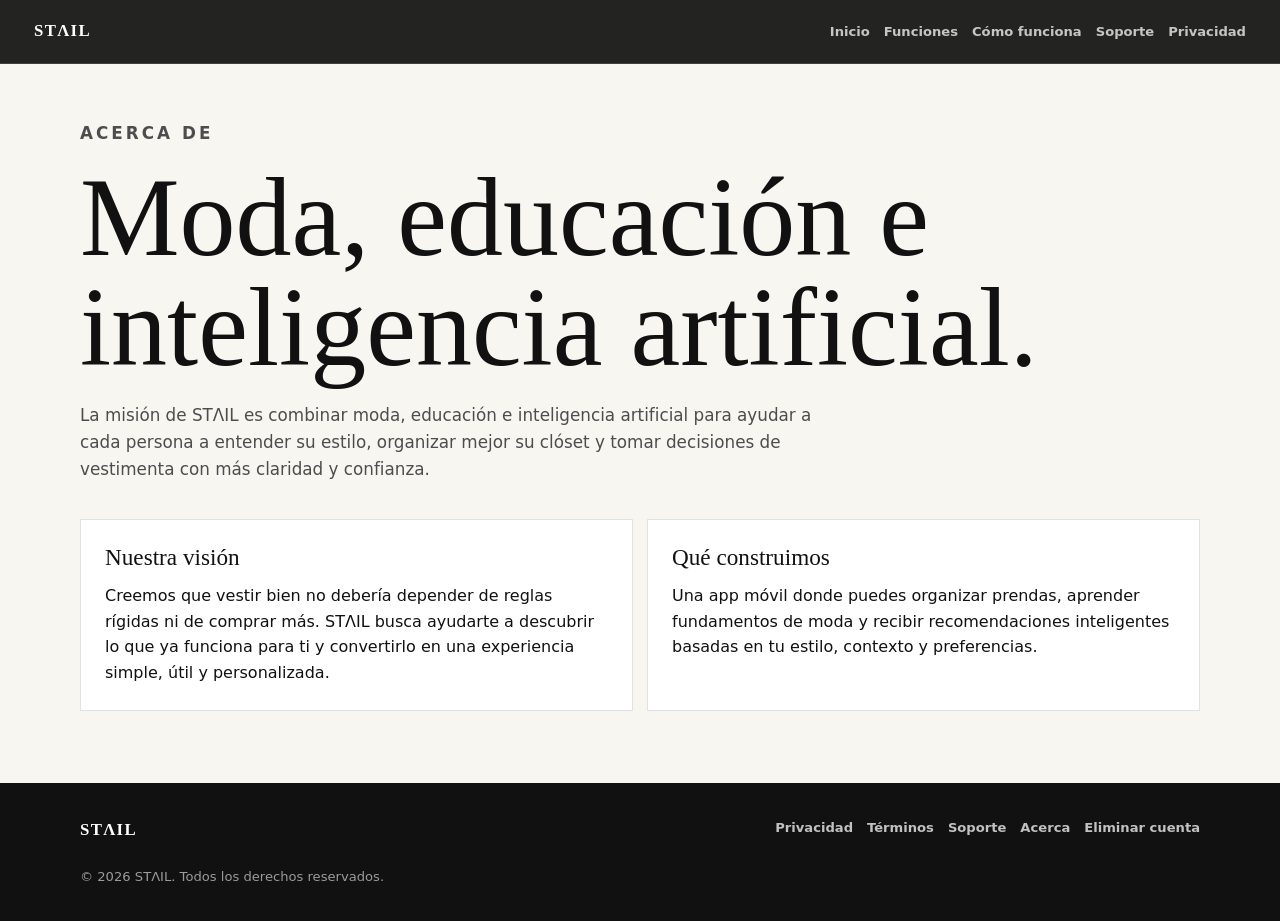
==== about.html @ fcbdc00b "Build production STAIL landing site" ====
<!DOCTYPE html>
<html lang="es">
<head>
    <meta charset="UTF-8">
    <meta name="viewport" content="width=device-width, initial-scale=1.0">
    <title>Acerca de STΛIL | Moda, educación e IA</title>
    <meta name="description" content="Conoce la misión de STΛIL: combinar moda, educación e inteligencia artificial para ayudar a cada persona a descubrir y potenciar su estilo.">
    <meta name="robots" content="index, follow">
    <link rel="canonical" href="https://stail.app/about.html">

    <meta property="og:title" content="Acerca de STΛIL | Moda, educación e IA">
    <meta property="og:description" content="STΛIL combina moda, educación e inteligencia artificial para ayudarte a vestir mejor con confianza.">
    <meta property="og:type" content="website">
    <meta property="og:url" content="https://stail.app/about.html">
    <meta property="og:site_name" content="STΛIL">
    <meta property="og:image" content="https://stail.app/favicon.svg">

    <link rel="icon" href="favicon.svg" type="image/svg+xml">
    <link rel="apple-touch-icon" href="apple-touch-icon.svg">
    <link rel="manifest" href="site.webmanifest">
    <link rel="stylesheet" href="styles.css">
</head>
<body>
    <header class="site-header">
        <a class="brand" href="index.html">STΛIL</a>
        <nav class="main-nav" aria-label="Navegación principal">
            <a href="index.html">Inicio</a>
            <a href="index.html#funciones">Funciones</a>
            <a href="index.html#como-funciona">Cómo funciona</a>
            <a href="support.html">Soporte</a>
            <a href="privacy.html">Privacidad</a>
        </nav>
    </header>

    <main class="page-main section-shell">
        <section class="page-hero">
            <p class="eyebrow">Acerca de</p>
            <h1>Moda, educación e inteligencia artificial.</h1>
            <p>La misión de STΛIL es combinar moda, educación e inteligencia artificial para ayudar a cada persona a entender su estilo, organizar mejor su clóset y tomar decisiones de vestimenta con más claridad y confianza.</p>
        </section>

        <section class="legal-grid">
            <article class="legal-card">
                <h3>Nuestra visión</h3>
                <p>Creemos que vestir bien no debería depender de reglas rígidas ni de comprar más. STΛIL busca ayudarte a descubrir lo que ya funciona para ti y convertirlo en una experiencia simple, útil y personalizada.</p>
            </article>
            <article class="legal-card">
                <h3>Qué construimos</h3>
                <p>Una app móvil donde puedes organizar prendas, aprender fundamentos de moda y recibir recomendaciones inteligentes basadas en tu estilo, contexto y preferencias.</p>
            </article>
        </section>
    </main>

    <footer class="site-footer">
        <div class="footer-inner">
            <a class="brand" href="index.html">STΛIL</a>
            <nav aria-label="Enlaces legales y soporte">
                <a href="privacy.html">Privacidad</a>
                <a href="terms.html">Términos</a>
                <a href="support.html">Soporte</a>
                <a href="about.html">Acerca</a>
                <a href="delete-account.html">Eliminar cuenta</a>
            </nav>
        </div>
        <p>© 2026 STΛIL. Todos los derechos reservados.</p>
    </footer>
</body>
</html>
---- styles.css ----
:root {
    --ink: #111111;
    --paper: #F8F6F1;
    --stone: #D8CFC4;
    --muted: #8C8C8C;
    --white: #FFFFFF;
    --line: rgba(17, 17, 17, 0.12);
    --shadow: 0 24px 70px rgba(17, 17, 17, 0.12);
    --serif: Georgia, "Times New Roman", serif;
    --sans: Inter, ui-sans-serif, system-ui, -apple-system, BlinkMacSystemFont, "Segoe UI", sans-serif;
}

* {
    box-sizing: border-box;
}

html {
    scroll-behavior: smooth;
}

body {
    margin: 0;
    color: var(--ink);
    background: var(--paper);
    font-family: var(--sans);
    font-size: 16px;
    line-height: 1.6;
}

a {
    color: inherit;
    text-decoration: none;
}

.site-header {
    position: sticky;
    top: 0;
    z-index: 10;
    display: flex;
    align-items: center;
    justify-content: space-between;
    gap: 20px;
    padding: 18px 20px;
    border-bottom: 1px solid rgba(248, 246, 241, 0.14);
    color: var(--white);
    background: rgba(17, 17, 17, 0.92);
    backdrop-filter: blur(18px);
}

.brand {
    font-family: var(--serif);
    font-size: 1.05rem;
    font-weight: 700;
    letter-spacing: 0.08em;
}

.main-nav,
.site-footer nav {
    display: flex;
    align-items: center;
    gap: 14px;
    flex-wrap: wrap;
}

.main-nav a,
.site-footer nav a {
    color: rgba(255, 255, 255, 0.74);
    font-size: 0.82rem;
    font-weight: 600;
    transition: color 180ms ease;
}

.main-nav a:hover,
.site-footer nav a:hover {
    color: var(--white);
}

.section-shell {
    width: min(1120px, calc(100% - 40px));
    margin: 0 auto;
}

.hero {
    display: grid;
    gap: 44px;
    min-height: calc(100vh - 73px);
    align-items: center;
    padding: 72px 0 56px;
}

.hero-copy {
    max-width: 680px;
}

.eyebrow {
    margin: 0 0 16px;
    color: var(--muted);
    font-size: 0.76rem;
    font-weight: 800;
    letter-spacing: 0.18em;
    text-transform: uppercase;
}

h1,
h2,
h3,
p {
    margin-top: 0;
}

h1,
h2 {
    font-family: var(--serif);
    font-weight: 500;
    line-height: 0.98;
}

h1 {
    margin-bottom: 20px;
    font-size: clamp(4.8rem, 20vw, 11rem);
    letter-spacing: 0;
}

h2 {
    max-width: 760px;
    margin-bottom: 0;
    font-size: clamp(2.2rem, 8vw, 5.8rem);
    letter-spacing: 0;
}

h3 {
    margin-bottom: 12px;
    font-family: var(--serif);
    font-size: 1.45rem;
    font-weight: 500;
    line-height: 1.18;
}

.hero-subtitle {
    margin-bottom: 16px;
    font-size: clamp(1.55rem, 6vw, 3.1rem);
    font-family: var(--serif);
    line-height: 1.1;
}

.hero-description {
    max-width: 620px;
    margin-bottom: 28px;
    color: #494949;
    font-size: 1.06rem;
}

.store-actions {
    display: grid;
    gap: 12px;
}

.store-button {
    display: inline-flex;
    align-items: center;
    justify-content: center;
    min-height: 52px;
    padding: 14px 20px;
    border: 1px solid var(--ink);
    background: var(--ink);
    color: var(--white);
    font: inherit;
    font-size: 0.86rem;
    font-weight: 800;
    text-align: center;
    cursor: default;
}

.store-button:disabled {
    opacity: 1;
    -webkit-text-fill-color: currentColor;
}

.store-button-light {
    background: transparent;
    color: var(--ink);
}

.hero-visual {
    position: relative;
    min-height: 360px;
    border: 1px solid var(--line);
    background:
        linear-gradient(135deg, rgba(216, 207, 196, 0.72), rgba(255, 255, 255, 0.88)),
        repeating-linear-gradient(90deg, rgba(17, 17, 17, 0.06) 0, rgba(17, 17, 17, 0.06) 1px, transparent 1px, transparent 56px);
    box-shadow: var(--shadow);
    overflow: hidden;
}

.hero-visual::before {
    content: "";
    position: absolute;
    inset: 12%;
    border: 1px solid rgba(17, 17, 17, 0.14);
    background:
        linear-gradient(90deg, transparent 0 32%, rgba(17, 17, 17, 0.08) 32% 34%, transparent 34% 66%, rgba(17, 17, 17, 0.08) 66% 68%, transparent 68%),
        linear-gradient(180deg, rgba(17, 17, 17, 0.08) 0 1px, transparent 1px 100%);
}

.style-card {
    position: absolute;
    right: 22px;
    bottom: 24px;
    width: min(270px, calc(100% - 44px));
    padding: 22px;
    border: 1px solid rgba(17, 17, 17, 0.12);
    background: rgba(255, 255, 255, 0.86);
    box-shadow: 0 18px 50px rgba(17, 17, 17, 0.11);
}

.style-card-small {
    top: 26px;
    right: auto;
    bottom: auto;
    left: 22px;
    width: 160px;
}

.style-card span,
.feature-card span,
.step span {
    display: block;
    margin-bottom: 10px;
    color: var(--muted);
    font-size: 0.72rem;
    font-weight: 800;
    letter-spacing: 0.14em;
}

.style-card strong {
    display: block;
    margin-bottom: 8px;
    font-family: var(--serif);
    font-size: 1.45rem;
    font-weight: 500;
}

.style-card p,
.feature-card p,
.legal-card p,
.step h3 {
    margin-bottom: 0;
}

.feature-band {
    padding: 72px 0;
    background: var(--ink);
    color: var(--white);
}

.section-heading {
    margin-bottom: 36px;
}

.feature-grid {
    display: grid;
    gap: 14px;
}

.feature-card,
.step,
.legal-card {
    border: 1px solid var(--line);
    background: var(--white);
}

.feature-card {
    min-height: 220px;
    padding: 26px;
    color: var(--ink);
}

.feature-card p {
    color: #525252;
}

.process {
    padding: 72px 0;
}

.steps {
    display: grid;
    gap: 14px;
}

.step {
    padding: 28px;
    background: transparent;
}

.page-main {
    padding: 56px 0 72px;
}

.page-hero {
    margin-bottom: 36px;
}

.page-hero h1 {
    font-size: clamp(3rem, 13vw, 7rem);
}

.page-hero p {
    max-width: 760px;
    color: #4d4d4d;
    font-size: 1.05rem;
}

.last-updated {
    margin-bottom: 14px;
    color: var(--muted);
    font-size: 0.88rem;
    font-weight: 700;
}

.legal-grid {
    display: grid;
    gap: 14px;
}

.legal-card {
    padding: 24px;
}

.legal-card ul {
    margin: 12px 0 0;
    padding-left: 20px;
    color: #4d4d4d;
}

.legal-card li + li {
    margin-top: 8px;
}

.contact-link {
    font-weight: 800;
    text-decoration: underline;
    text-underline-offset: 4px;
}

.site-footer {
    padding: 34px 20px;
    background: var(--ink);
    color: var(--white);
}

.footer-inner {
    display: flex;
    align-items: flex-start;
    justify-content: space-between;
    gap: 20px;
    flex-wrap: wrap;
    width: min(1120px, 100%);
    margin: 0 auto 22px;
}

.site-footer p {
    width: min(1120px, 100%);
    margin: 0 auto;
    color: rgba(255, 255, 255, 0.58);
    font-size: 0.82rem;
}

@media (min-width: 640px) {
    .store-actions {
        grid-template-columns: repeat(2, minmax(0, 220px));
    }

    .feature-grid,
    .steps,
    .legal-grid {
        grid-template-columns: repeat(2, minmax(0, 1fr));
    }
}

@media (min-width: 900px) {
    .site-header {
        padding-inline: 34px;
    }

    .hero {
        grid-template-columns: minmax(0, 1.06fr) minmax(360px, 0.94fr);
        padding-top: 56px;
    }

    .feature-grid {
        grid-template-columns: repeat(4, minmax(0, 1fr));
    }

    .steps {
        grid-template-columns: repeat(3, minmax(0, 1fr));
    }

    .legal-grid {
        grid-template-columns: repeat(2, minmax(0, 1fr));
    }
}

@media (max-width: 760px) {
    .site-header {
        align-items: flex-start;
        flex-direction: column;
    }

    .main-nav {
        gap: 10px 14px;
    }
}
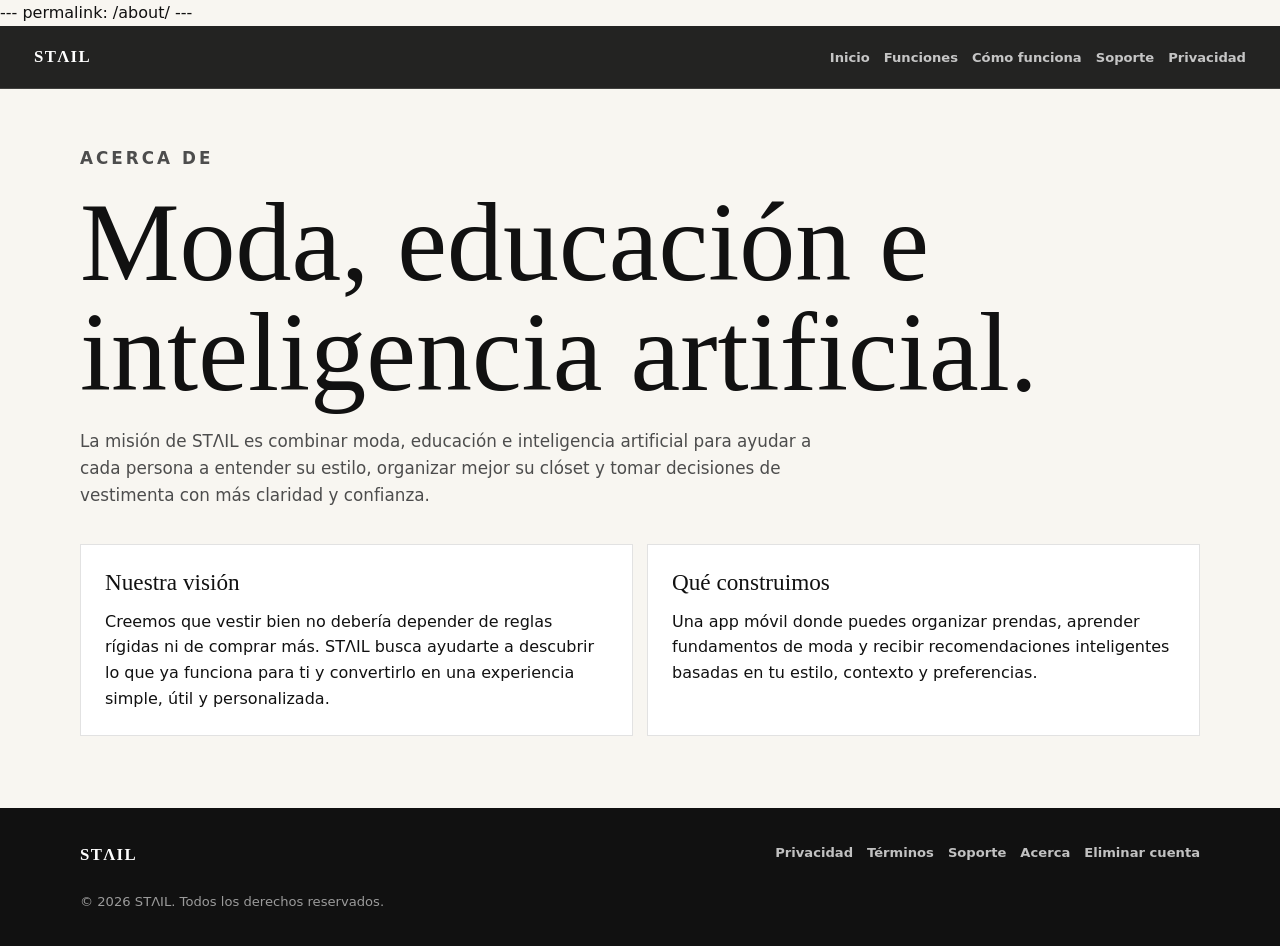
==== commit cc1b8c96: "Use clean URLs for site pages" ====
--- a/about.html
+++ b/about.html
@@ -1,3 +1,6 @@
+---
+permalink: /about/
+---
 <!DOCTYPE html>
 <html lang="es">
 <head>
@@ -6,29 +9,29 @@
     <title>Acerca de STΛIL | Moda, educación e IA</title>
     <meta name="description" content="Conoce la misión de STΛIL: combinar moda, educación e inteligencia artificial para ayudar a cada persona a descubrir y potenciar su estilo.">
     <meta name="robots" content="index, follow">
-    <link rel="canonical" href="https://stail.app/about.html">
+    <link rel="canonical" href="https://stail.app/about/">
 
     <meta property="og:title" content="Acerca de STΛIL | Moda, educación e IA">
     <meta property="og:description" content="STΛIL combina moda, educación e inteligencia artificial para ayudarte a vestir mejor con confianza.">
     <meta property="og:type" content="website">
-    <meta property="og:url" content="https://stail.app/about.html">
+    <meta property="og:url" content="https://stail.app/about/">
     <meta property="og:site_name" content="STΛIL">
     <meta property="og:image" content="https://stail.app/favicon.svg">
 
-    <link rel="icon" href="favicon.svg" type="image/svg+xml">
-    <link rel="apple-touch-icon" href="apple-touch-icon.svg">
-    <link rel="manifest" href="site.webmanifest">
-    <link rel="stylesheet" href="styles.css">
+    <link rel="icon" href="/favicon.svg" type="image/svg+xml">
+    <link rel="apple-touch-icon" href="/apple-touch-icon.svg">
+    <link rel="manifest" href="/site.webmanifest">
+    <link rel="stylesheet" href="/styles.css">
 </head>
 <body>
     <header class="site-header">
-        <a class="brand" href="index.html">STΛIL</a>
+        <a class="brand" href="/">STΛIL</a>
         <nav class="main-nav" aria-label="Navegación principal">
-            <a href="index.html">Inicio</a>
-            <a href="index.html#funciones">Funciones</a>
-            <a href="index.html#como-funciona">Cómo funciona</a>
-            <a href="support.html">Soporte</a>
-            <a href="privacy.html">Privacidad</a>
+            <a href="/">Inicio</a>
+            <a href="/#funciones">Funciones</a>
+            <a href="/#como-funciona">Cómo funciona</a>
+            <a href="/support/">Soporte</a>
+            <a href="/privacy/">Privacidad</a>
         </nav>
     </header>
 
@@ -53,13 +56,13 @@
 
     <footer class="site-footer">
         <div class="footer-inner">
-            <a class="brand" href="index.html">STΛIL</a>
+            <a class="brand" href="/">STΛIL</a>
             <nav aria-label="Enlaces legales y soporte">
-                <a href="privacy.html">Privacidad</a>
-                <a href="terms.html">Términos</a>
-                <a href="support.html">Soporte</a>
-                <a href="about.html">Acerca</a>
-                <a href="delete-account.html">Eliminar cuenta</a>
+                <a href="/privacy/">Privacidad</a>
+                <a href="/terms/">Términos</a>
+                <a href="/support/">Soporte</a>
+                <a href="/about/">Acerca</a>
+                <a href="/delete-account/">Eliminar cuenta</a>
             </nav>
         </div>
         <p>© 2026 STΛIL. Todos los derechos reservados.</p>
--- a/styles.css
+++ b/styles.css
@@ -83,7 +83,7 @@
 .hero {
     display: grid;
     gap: 44px;
-    min-height: calc(100vh - 73px);
+    min-height: calc(94vh - 73px);
     align-items: center;
     padding: 72px 0 56px;
 }
@@ -183,11 +183,10 @@
 
 .hero-visual {
     position: relative;
-    min-height: 360px;
+    min-height: 520px;
+    margin: 0;
     border: 1px solid var(--line);
-    background:
-        linear-gradient(135deg, rgba(216, 207, 196, 0.72), rgba(255, 255, 255, 0.88)),
-        repeating-linear-gradient(90deg, rgba(17, 17, 17, 0.06) 0, rgba(17, 17, 17, 0.06) 1px, transparent 1px, transparent 56px);
+    background: var(--stone);
     box-shadow: var(--shadow);
     overflow: hidden;
 }
@@ -195,35 +194,51 @@
 .hero-visual::before {
     content: "";
     position: absolute;
-    inset: 12%;
-    border: 1px solid rgba(17, 17, 17, 0.14);
-    background:
-        linear-gradient(90deg, transparent 0 32%, rgba(17, 17, 17, 0.08) 32% 34%, transparent 34% 66%, rgba(17, 17, 17, 0.08) 66% 68%, transparent 68%),
-        linear-gradient(180deg, rgba(17, 17, 17, 0.08) 0 1px, transparent 1px 100%);
-}
-
-.style-card {
+    inset: 0;
+    z-index: 1;
+    background: linear-gradient(180deg, rgba(17, 17, 17, 0.02), rgba(17, 17, 17, 0.38));
+}
+
+.hero-visual img,
+.editorial-strip img {
+    display: block;
+    width: 100%;
+    height: 100%;
+    object-fit: cover;
+}
+
+.hero-visual img {
     position: absolute;
-    right: 22px;
+    inset: 0;
+}
+
+.app-preview {
+    position: absolute;
+    right: 24px;
     bottom: 24px;
-    width: min(270px, calc(100% - 44px));
+    z-index: 2;
+    width: min(300px, calc(100% - 48px));
     padding: 22px;
-    border: 1px solid rgba(17, 17, 17, 0.12);
-    background: rgba(255, 255, 255, 0.86);
-    box-shadow: 0 18px 50px rgba(17, 17, 17, 0.11);
-}
-
-.style-card-small {
-    top: 26px;
-    right: auto;
-    bottom: auto;
-    left: 22px;
-    width: 160px;
-}
-
-.style-card span,
+    border: 1px solid rgba(255, 255, 255, 0.32);
+    background: rgba(248, 246, 241, 0.9);
+    box-shadow: 0 22px 60px rgba(17, 17, 17, 0.28);
+    backdrop-filter: blur(18px);
+}
+
+.app-preview::before {
+    content: "";
+    display: block;
+    width: 44px;
+    height: 4px;
+    margin: 0 auto 24px;
+    border-radius: 999px;
+    background: rgba(17, 17, 17, 0.24);
+}
+
+.app-preview > span,
 .feature-card span,
-.step span {
+.step span,
+.editorial-strip span {
     display: block;
     margin-bottom: 10px;
     color: var(--muted);
@@ -232,19 +247,74 @@
     letter-spacing: 0.14em;
 }
 
-.style-card strong {
+.app-preview > strong {
     display: block;
     margin-bottom: 8px;
     font-family: var(--serif);
-    font-size: 1.45rem;
+    font-size: 1.65rem;
     font-weight: 500;
 }
 
-.style-card p,
+.app-preview p,
 .feature-card p,
 .legal-card p,
 .step h3 {
     margin-bottom: 0;
+}
+
+.match-row {
+    display: flex;
+    align-items: center;
+    justify-content: space-between;
+    gap: 20px;
+    margin-top: 22px;
+    padding-top: 18px;
+    border-top: 1px solid rgba(17, 17, 17, 0.12);
+}
+
+.match-row span {
+    margin: 0;
+}
+
+.match-row strong {
+    font-family: var(--serif);
+    font-size: 2rem;
+    font-weight: 500;
+}
+
+.editorial-strip {
+    display: grid;
+    gap: 14px;
+    padding: 0 0 72px;
+}
+
+.editorial-strip article {
+    position: relative;
+    min-height: 260px;
+    overflow: hidden;
+    background: var(--ink);
+}
+
+.editorial-strip article::after {
+    content: "";
+    position: absolute;
+    inset: 0;
+    background: linear-gradient(180deg, transparent 30%, rgba(17, 17, 17, 0.78));
+}
+
+.editorial-strip div {
+    position: absolute;
+    right: 20px;
+    bottom: 18px;
+    left: 20px;
+    z-index: 1;
+    color: var(--white);
+}
+
+.editorial-strip p {
+    max-width: 280px;
+    margin-bottom: 0;
+    color: rgba(255, 255, 255, 0.82);
 }
 
 .feature-band {
@@ -334,6 +404,34 @@
 }
 
 .legal-card li + li {
+    margin-top: 8px;
+}
+
+.legal-document {
+    max-width: 860px;
+}
+
+.legal-document h2 {
+    margin: 34px 0 12px;
+    padding-top: 26px;
+    border-top: 1px solid var(--line);
+    font-family: var(--serif);
+    font-size: clamp(1.6rem, 5vw, 2.4rem);
+    font-weight: 500;
+    line-height: 1.08;
+}
+
+.legal-document p,
+.legal-document li {
+    color: #4d4d4d;
+}
+
+.legal-document ul {
+    margin: 12px 0 0;
+    padding-left: 20px;
+}
+
+.legal-document li + li {
     margin-top: 8px;
 }
 
@@ -373,7 +471,8 @@
 
     .feature-grid,
     .steps,
-    .legal-grid {
+    .legal-grid,
+    .editorial-strip {
         grid-template-columns: repeat(2, minmax(0, 1fr));
     }
 }
@@ -386,6 +485,10 @@
     .hero {
         grid-template-columns: minmax(0, 1.06fr) minmax(360px, 0.94fr);
         padding-top: 56px;
+    }
+
+    .editorial-strip {
+        grid-template-columns: 1.2fr 0.9fr 0.9fr;
     }
 
     .feature-grid {
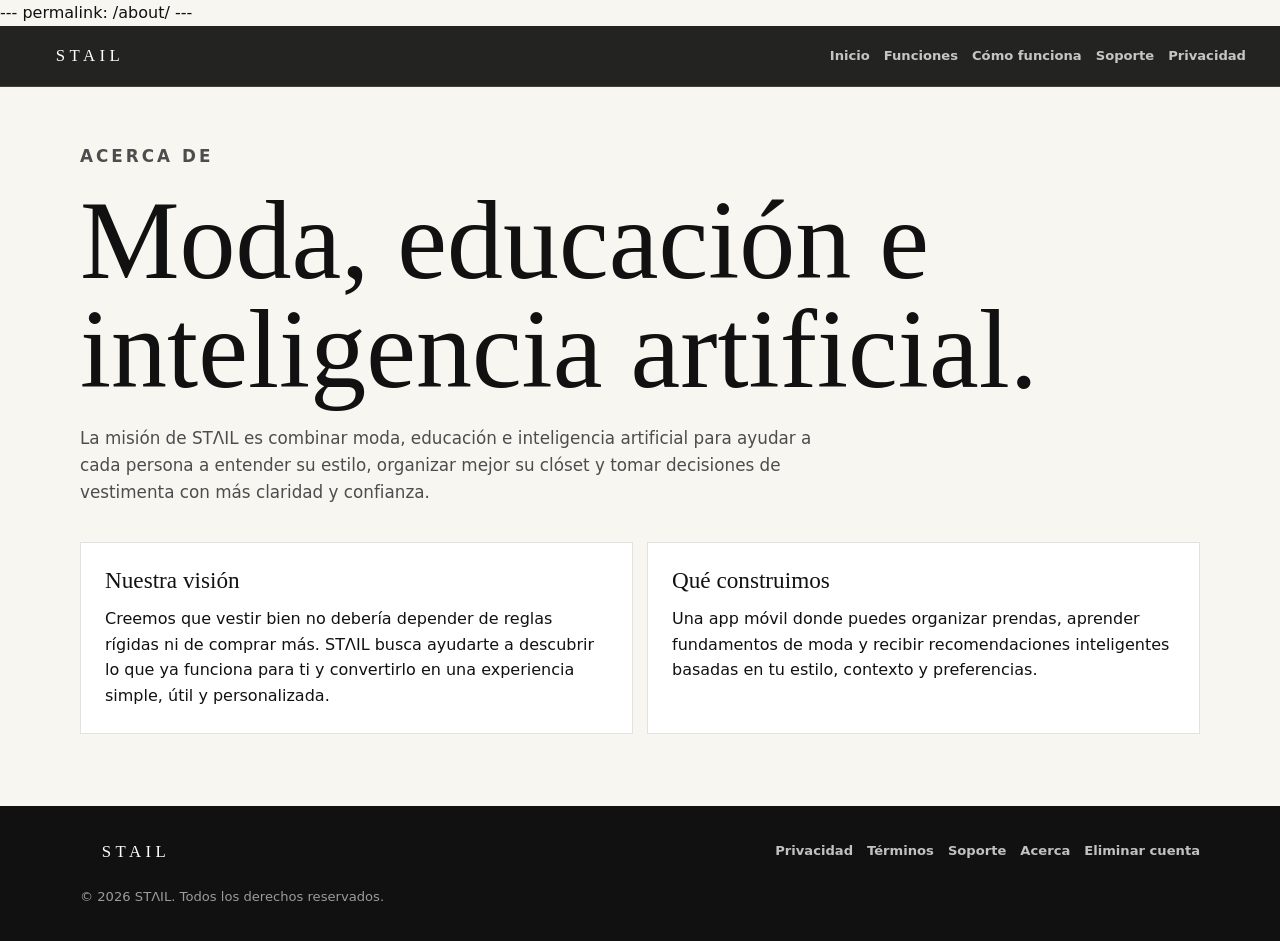
==== commit d8401444: "Update STAIL brand assets" ====
--- a/about.html
+++ b/about.html
@@ -16,16 +16,18 @@
     <meta property="og:type" content="website">
     <meta property="og:url" content="https://stail.app/about/">
     <meta property="og:site_name" content="STΛIL">
-    <meta property="og:image" content="https://stail.app/favicon.svg">
+    <meta property="og:image" content="https://stail.app/assets/brand/stail-icon-512.png">
 
-    <link rel="icon" href="/favicon.svg" type="image/svg+xml">
-    <link rel="apple-touch-icon" href="/apple-touch-icon.svg">
+    <link rel="icon" href="/assets/brand/favicon-64.png" type="image/png">
+    <link rel="apple-touch-icon" href="/assets/brand/apple-touch-icon.png">
     <link rel="manifest" href="/site.webmanifest">
     <link rel="stylesheet" href="/styles.css">
 </head>
 <body>
     <header class="site-header">
-        <a class="brand" href="/">STΛIL</a>
+        <a class="brand" href="/">
+            <img src="/assets/brand/stail-wordmark-white.svg" alt="STAIL">
+        </a>
         <nav class="main-nav" aria-label="Navegación principal">
             <a href="/">Inicio</a>
             <a href="/#funciones">Funciones</a>
@@ -56,7 +58,9 @@
 
     <footer class="site-footer">
         <div class="footer-inner">
-            <a class="brand" href="/">STΛIL</a>
+            <a class="brand" href="/">
+                <img src="/assets/brand/stail-wordmark-white.svg" alt="STAIL">
+            </a>
             <nav aria-label="Enlaces legales y soporte">
                 <a href="/privacy/">Privacidad</a>
                 <a href="/terms/">Términos</a>
--- a/styles.css
+++ b/styles.css
@@ -48,10 +48,15 @@
 }
 
 .brand {
-    font-family: var(--serif);
-    font-size: 1.05rem;
-    font-weight: 700;
-    letter-spacing: 0.08em;
+    display: inline-flex;
+    align-items: center;
+    flex: 0 0 auto;
+}
+
+.brand img {
+    display: block;
+    width: 112px;
+    height: auto;
 }
 
 .main-nav,
@@ -119,6 +124,17 @@
     margin-bottom: 20px;
     font-size: clamp(4.8rem, 20vw, 11rem);
     letter-spacing: 0;
+}
+
+.hero-logo {
+    max-width: min(560px, 100%);
+    margin-bottom: 20px;
+}
+
+.hero-logo img {
+    display: block;
+    width: 100%;
+    height: auto;
 }
 
 h2 {
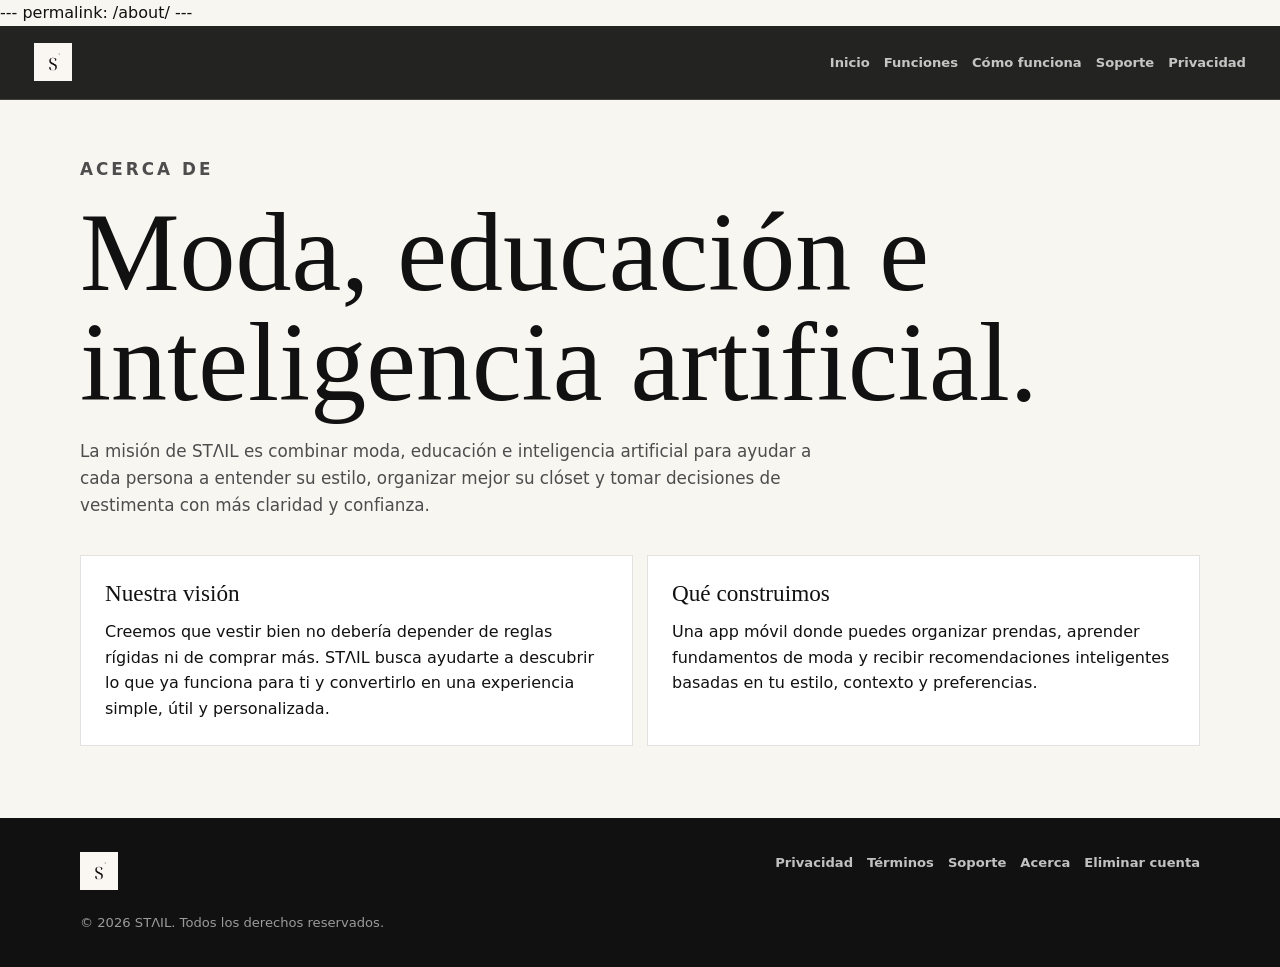
==== commit 39fd0c34: "Use compact icons in site chrome" ====
--- a/about.html
+++ b/about.html
@@ -26,7 +26,7 @@
 <body>
     <header class="site-header">
         <a class="brand" href="/">
-            <img src="/assets/brand/stail-wordmark-white.svg" alt="STAIL">
+            <img src="/assets/brand/stail-icon-512.png" alt="STAIL">
         </a>
         <nav class="main-nav" aria-label="Navegación principal">
             <a href="/">Inicio</a>
@@ -59,7 +59,7 @@
     <footer class="site-footer">
         <div class="footer-inner">
             <a class="brand" href="/">
-                <img src="/assets/brand/stail-wordmark-white.svg" alt="STAIL">
+                <img src="/assets/brand/stail-icon-512.png" alt="STAIL">
             </a>
             <nav aria-label="Enlaces legales y soporte">
                 <a href="/privacy/">Privacidad</a>
--- a/styles.css
+++ b/styles.css
@@ -40,7 +40,8 @@
     align-items: center;
     justify-content: space-between;
     gap: 20px;
-    padding: 18px 20px;
+    min-height: 74px;
+    padding: 14px 20px;
     border-bottom: 1px solid rgba(248, 246, 241, 0.14);
     color: var(--white);
     background: rgba(17, 17, 17, 0.92);
@@ -55,8 +56,9 @@
 
 .brand img {
     display: block;
-    width: 112px;
-    height: auto;
+    width: 38px;
+    height: 38px;
+    object-fit: contain;
 }
 
 .main-nav,
@@ -127,8 +129,8 @@
 }
 
 .hero-logo {
-    max-width: min(560px, 100%);
-    margin-bottom: 20px;
+    width: min(360px, 78vw);
+    margin-bottom: 18px;
 }
 
 .hero-logo img {
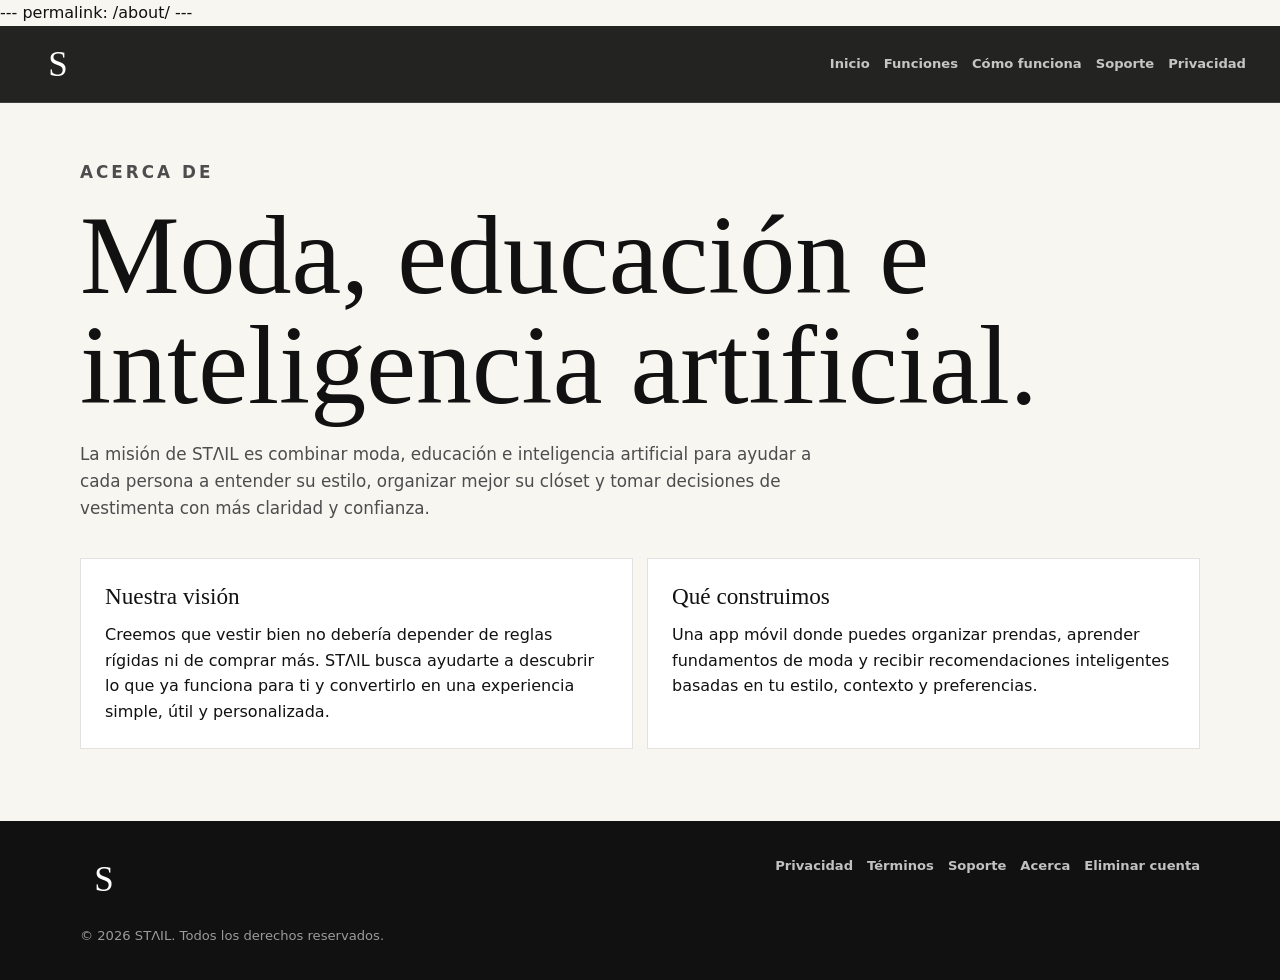
==== commit a333b2a1: "Use transparent brand mark in header" ====
--- a/about.html
+++ b/about.html
@@ -26,7 +26,7 @@
 <body>
     <header class="site-header">
         <a class="brand" href="/">
-            <img src="/assets/brand/stail-icon-512.png" alt="STAIL">
+            <img src="/assets/brand/stail-icon-white-transparent.svg" alt="STAIL">
         </a>
         <nav class="main-nav" aria-label="Navegación principal">
             <a href="/">Inicio</a>
@@ -59,7 +59,7 @@
     <footer class="site-footer">
         <div class="footer-inner">
             <a class="brand" href="/">
-                <img src="/assets/brand/stail-icon-512.png" alt="STAIL">
+                <img src="/assets/brand/stail-icon-white-transparent.svg" alt="STAIL">
             </a>
             <nav aria-label="Enlaces legales y soporte">
                 <a href="/privacy/">Privacidad</a>
--- a/styles.css
+++ b/styles.css
@@ -56,8 +56,8 @@
 
 .brand img {
     display: block;
-    width: 38px;
-    height: 38px;
+    width: 48px;
+    height: 48px;
     object-fit: contain;
 }
 
@@ -89,14 +89,14 @@
 
 .hero {
     display: grid;
-    gap: 44px;
-    min-height: calc(94vh - 73px);
+    gap: 54px;
+    min-height: calc(88vh - 73px);
     align-items: center;
-    padding: 72px 0 56px;
+    padding: 46px 0 54px;
 }
 
 .hero-copy {
-    max-width: 680px;
+    max-width: 720px;
 }
 
 .eyebrow {
@@ -129,8 +129,8 @@
 }
 
 .hero-logo {
-    width: min(360px, 78vw);
-    margin-bottom: 18px;
+    width: min(310px, 72vw);
+    margin: 0 0 24px;
 }
 
 .hero-logo img {
@@ -155,15 +155,16 @@
 }
 
 .hero-subtitle {
-    margin-bottom: 16px;
-    font-size: clamp(1.55rem, 6vw, 3.1rem);
+    max-width: 700px;
+    margin-bottom: 18px;
+    font-size: clamp(2.35rem, 5vw, 4.25rem);
     font-family: var(--serif);
-    line-height: 1.1;
+    line-height: 1.02;
 }
 
 .hero-description {
-    max-width: 620px;
-    margin-bottom: 28px;
+    max-width: 660px;
+    margin-bottom: 30px;
     color: #494949;
     font-size: 1.06rem;
 }
@@ -183,10 +184,11 @@
     background: var(--ink);
     color: var(--white);
     font: inherit;
-    font-size: 0.86rem;
+    font-size: 0.82rem;
     font-weight: 800;
     text-align: center;
     cursor: default;
+    white-space: nowrap;
 }
 
 .store-button:disabled {
@@ -201,7 +203,7 @@
 
 .hero-visual {
     position: relative;
-    min-height: 520px;
+    min-height: 500px;
     margin: 0;
     border: 1px solid var(--line);
     background: var(--stone);
@@ -484,7 +486,8 @@
 
 @media (min-width: 640px) {
     .store-actions {
-        grid-template-columns: repeat(2, minmax(0, 220px));
+        grid-template-columns: repeat(2, minmax(250px, 1fr));
+        max-width: 560px;
     }
 
     .feature-grid,
@@ -501,8 +504,8 @@
     }
 
     .hero {
-        grid-template-columns: minmax(0, 1.06fr) minmax(360px, 0.94fr);
-        padding-top: 56px;
+        grid-template-columns: minmax(0, 1.04fr) minmax(360px, 0.96fr);
+        padding-top: 42px;
     }
 
     .editorial-strip {
